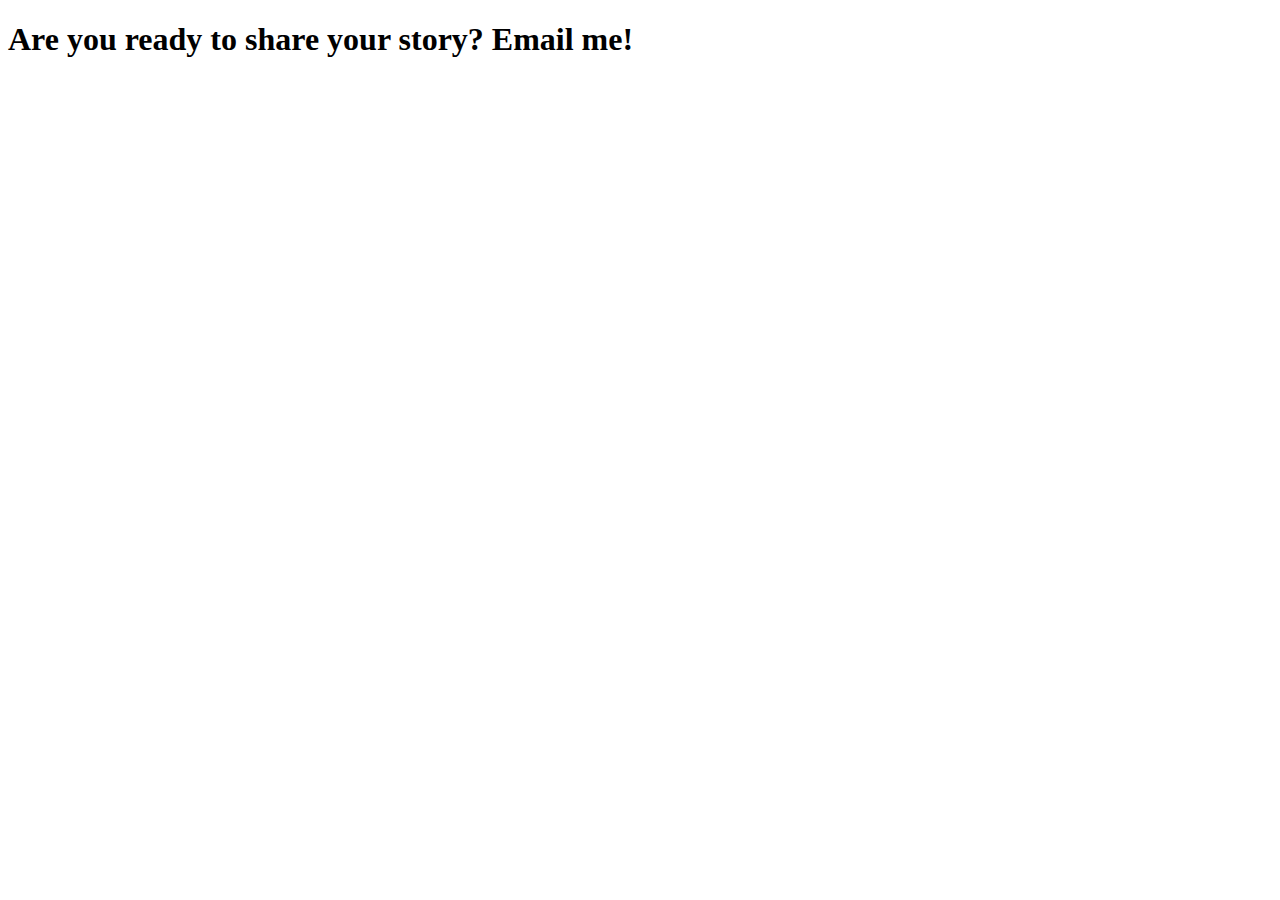
==== contact.html @ 754749ab "Change files to .html" ====
<!DOCTYPE html>
<html lang="en">
<head>
    <meta charset="UTF-8">
    <meta http-equiv="X-UA-Compatible" content="IE=edge">
    <meta name="viewport" content="width=device-width, initial-scale=1.0">
    <title>Document</title>
</head>
<body>

    <h1>Are you ready to share your story? Email me!</h1>
    
</body>
</html>
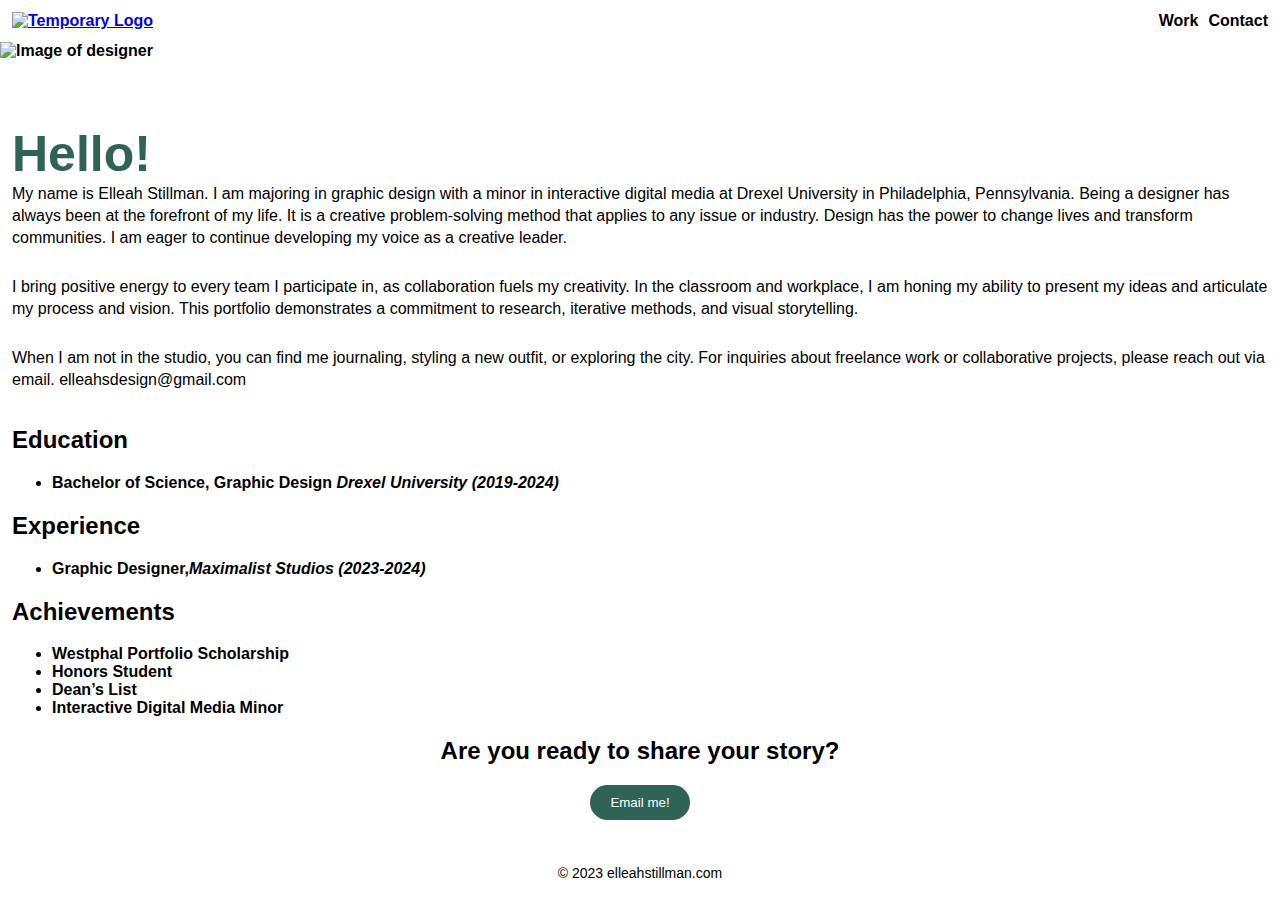
==== commit 92ff07ab: "refinements" ====
--- a/contact.html
+++ b/contact.html
@@ -5,10 +5,67 @@
     <meta http-equiv="X-UA-Compatible" content="IE=edge">
     <meta name="viewport" content="width=device-width, initial-scale=1.0">
     <title>Document</title>
+    <link rel="stylesheet" href="css/styles.css">
+    <link rel="stylesheet" href="css/contact.css">
 </head>
 <body>
 
-    <h1>Are you ready to share your story? Email me!</h1>
-    
+    <header>
+        <div class="logo">
+            <a href="index.html">
+                <img src="img/icons/temporary-logo.svg" alt="Temporary Logo">
+            </a>
+        </div>
+        <nav class="nav-menu">
+            <a href="work.html">Work</a>
+            <a href="contact.html">Contact</a>
+        </nav>
+    </header>
+
+    <div class="contact-hero-container">
+        <img src="img/portrait_CROP.png" alt="Image of designer">
+    </div>
+
+    <h1>Hello!</h1>
+
+<p class="paragraph-1">My name is Elleah Stillman. I am majoring in graphic design with a minor in interactive digital media at Drexel University in Philadelphia, Pennsylvania. Being a designer has always been at the forefront of my life. It is a creative problem-solving method that applies to any issue or industry. Design has the power to change lives and transform communities. I am eager to continue developing my voice as a creative leader.</p>
+
+<p>I bring positive energy to every team I participate in, as collaboration fuels my creativity. In the classroom and workplace, I am honing my ability to present my ideas and articulate my process and vision. This portfolio demonstrates a commitment to research, iterative methods, and visual storytelling.</p>
+
+<p>When I am not in the studio, you can find me journaling, styling a new outfit, or exploring the city.
+
+For inquiries about freelance work or collaborative projects, please reach out via email.
+elleahsdesign@gmail.com</p>
+
+<div class="accolades">
+    <h2>Education</h2>
+<ul>
+    <li>Bachelor of Science, Graphic Design
+        <i>Drexel University (2019-2024)</i>
+        </li>
+</ul>
+
+<h2>Experience</h2>
+<ul>
+    <li>Graphic Designer,<i>Maximalist Studios (2023-2024)</i></li>
+</ul>
+
+<h2>Achievements</h2>
+<ul>
+    <li>Westphal Portfolio Scholarship</li>
+    <li>Honors Student</li>
+    <li>Dean’s List</li>
+    <li>Interactive Digital Media Minor</li>
+</ul>
+</div>
+
+<footer>
+    <h2>Are you ready to share your story?</h2>
+
+    <button>Email me!</button>
+
+    <p class="copyright">&copy; 2023 elleahstillman.com</p>
+</footer>
+
 </body>
 </html>--- a/css/styles.css
+++ b/css/styles.css
@@ -0,0 +1,92 @@
+body {
+    margin: 12px;
+    font-family: "neue-haas-grotesk-display", Helvetica, sans-serif;
+    font-weight: 600;
+    font-style: normal;
+    background-color: white;
+}
+
+h1{
+    font-family: "neue-haas-grotesk-display", Helvetica, sans-serif;
+    font-weight: 600;
+    font-style: normal;
+    margin: 12px;
+}
+
+
+
+p{
+    font-family: "aktiv-grotesk", Helvetica, sans-serif;
+    font-weight: 400;
+    font-style: normal;
+    line-height: 22px;
+    margin: 12px;
+}
+
+
+
+button {
+    background-color: #2E6356;
+    color: white;
+    padding: 10px 20px;
+    border-radius: 20px;
+    border: none; 
+    cursor: pointer;
+    text-decoration: none;
+    display: inline-block;
+}
+
+header {
+    display: flex;
+    justify-content: space-between;
+    align-items: center;
+    padding: 12px;
+}
+
+.logo {
+    margin-right: 10px; /* Adjust as needed */
+}
+
+.logo img {
+    width: 50px; /* Adjust the width of your logo */
+    height: auto;
+}
+
+.nav-menu {
+    display: flex;
+}
+
+.nav-menu a {
+    text-decoration: none;
+    color: #000; /* Adjust link color as needed */
+    margin-right: 10px; /* Adjust as needed */
+}
+
+.nav-menu a:last-child {
+    margin-right: 0; /* Remove right margin for the last link */
+}
+
+footer {
+    margin: 12px;
+    text-align: center;
+}
+
+.footer-social-icons {
+    display: flex;
+    justify-content: center;
+    gap: 8px; /* Adjust the space between icons as needed */
+}
+
+.footer-social-icons a {
+    text-decoration: none;
+    color: inherit;
+}
+
+p {
+    margin-top: 12px; /* Adjust the space between icons and the paragraph */
+}
+
+.copyright{
+    padding-top: 30px;
+    font-size: 14px;
+}--- a/css/contact.css
+++ b/css/contact.css
@@ -0,0 +1,37 @@
+body {
+    margin: 0px; /* Keep the 12px margin on the body */
+    justify-content: center;
+    align-items: center;
+}
+
+.contact-hero-container {
+    max-width: 100vw; /* Set maximum width to 100% of the viewport width */
+    margin: 0 auto; /* Center the container horizontally */
+    overflow: hidden; /* Hide any content that overflows the container */
+}
+
+.contact-hero-container img {
+    width: 100%; /* Make the image fill the width of its container */
+    height: auto; /* Maintain the image's aspect ratio */
+    display: block; /* Remove extra space below the image */
+    padding-bottom: 15px;
+}
+
+p{
+    padding-bottom: 15px;
+}
+
+.paragraph-1{
+    margin-top: 0px;
+}
+
+h1{
+    margin-bottom: 0px;
+    font-size: 50px;
+    margin-top: 50px;
+    color: #2E6356;
+}
+
+.accolades{
+    margin: 12px;
+}
